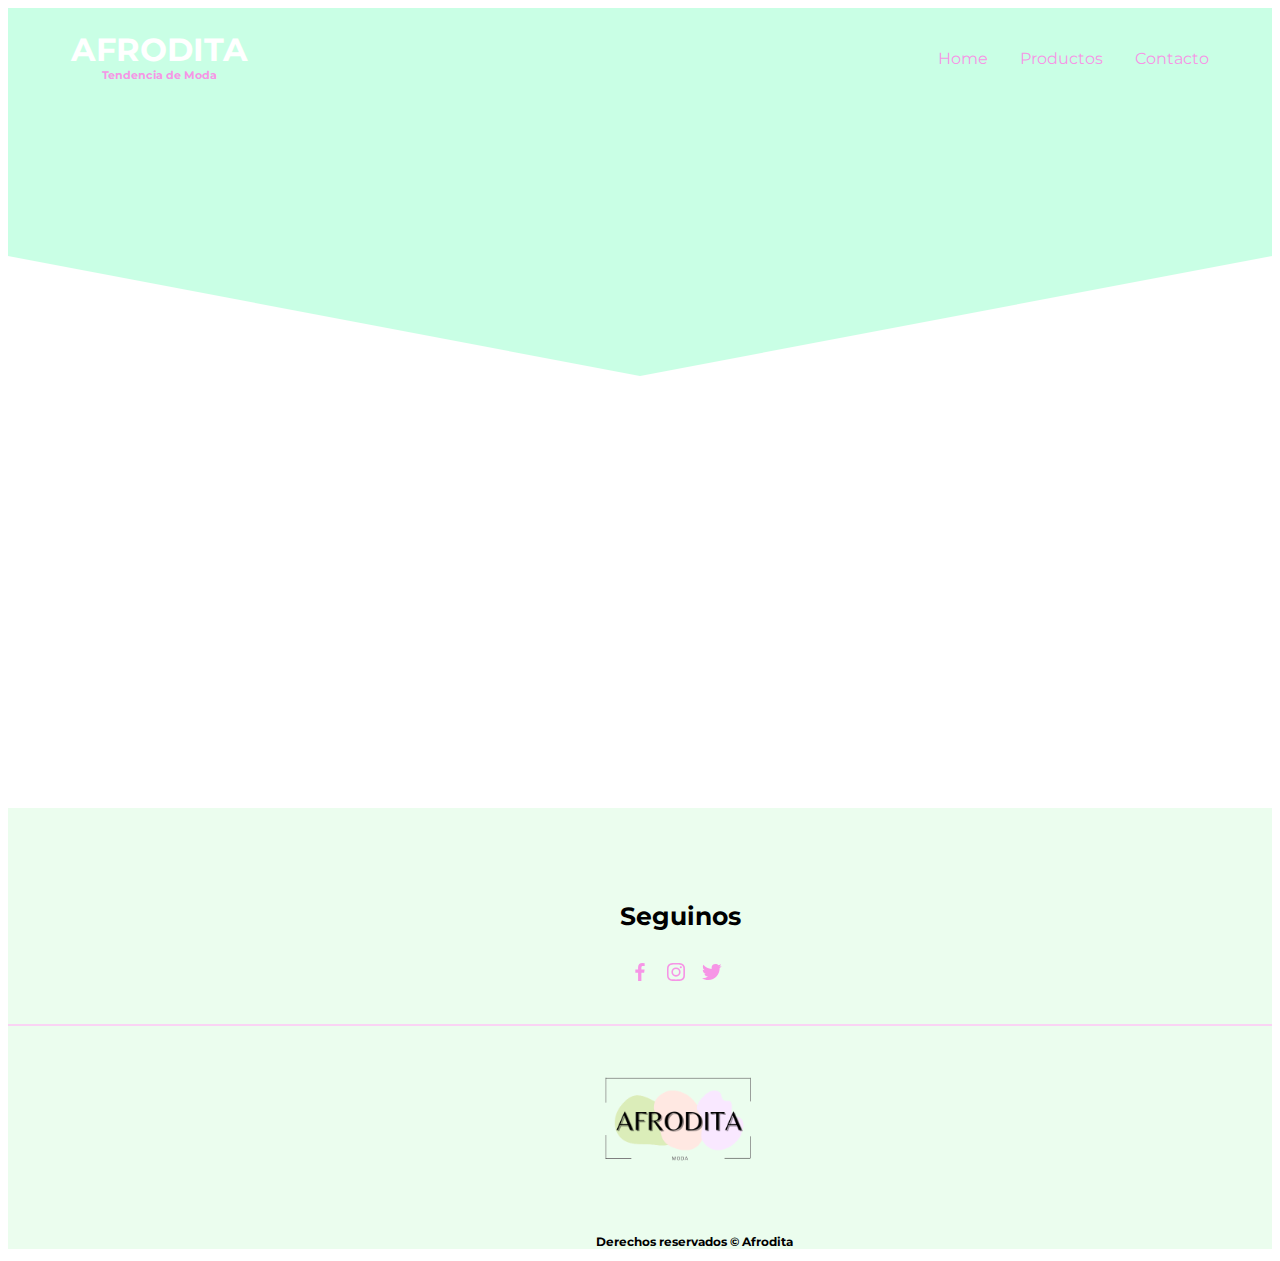
==== blusas.html @ 9b5786ff "first commit" ====
<!DOCTYPE html>
<html lang="es">
<head>
    <meta charset="UTF-8">
    <meta http-equiv="X-UA-Compatible" content="IE=edge">
    <meta name="viewport" content="width=device-width, initial-scale=1.0">
    <title>Afrodita Moda</title>
    <link rel="shortcut icon" href="Imagenes/favicon (1).ico" type="image/x-icon">
    <link rel="icon" href="/favicon.ico" type="image/x-icon">
    <link rel="stylesheet" href="Css/categorias.css">
</head>
<body>
    <header class="Encabezado">
        <nav class="contenedor">
            <div class="logo">
                <h1 class="tituloNav">AFRODITA</h1>
                <h6 class="tituloNav2">Tendencia de Moda</h6>
            </div>
            <ul class="menu">
                <li class="items">
                        <a href="Index.html" class="menu">Home</a>
                    
                </li>
                <li class="items">
                    <a href="Producto.html" class="menu">Productos</a>
                </li>
                <li class="items">
                    <a href="Contacto.html" class="menu">Contacto</a>
                    
                </li>
                
            </ul>
            
        </nav>    
    </header>
    <main>
    </main>
    <footer class="footer">
        <selection class="Nosotros">
           <div class="FooterDiv2">
            <h3>Seguinos</h3>
            <a href="#" class="redesSociales"><img src="Imagenes/ImagenesSvg/facebook.svg" class="redesSociales"></a>
            <a href="#" class="redesSociales"><img src="Imagenes/ImagenesSvg/Instagram.svg" class="redesSociales"></a>
            <a href="#" class="redesSociales"><img src="Imagenes/ImagenesSvg/twitter.svg" class="redesSociales"></a>
           </div>
        </selection>
        <section>
            <img src="Imagenes/logo-modified.png" alt="Logo-de-Afrodita" class="Logo-de-Afrodita">
            <h3 class="footer__copyright">Derechos reservados &copy; Afrodita</h3>
        </section>
       
        
    </footer>
</body>
</html>
---- Css/categorias.css ----
@import url('https://fonts.googleapis.com/css2?family=Baskervville&family=Montserrat:wght@200;300;400&display=swap');
/*Aceder a los root desde cualquier elemento*/

body{
    font-family: 'Baskervville', serif;
    font-family: 'Montserrat', sans-serif;
}
.Encabezado{
    width: 100%;
    height: 100vh;
    min-height: 600px;
    max-height: 800px;
    position: relative;
    display: grid;
    grid-template-rows: 100px 1fr;
    
   

}
/*Estilo para el efecto del encavezado*/
.Encabezado::before{
    content: "";
    position: absolute;
    top: 0;
    left: 0;
    width: 100%;
    height: 100%;
   background-image: url(../Imagenes/Verde.jpg),linear-gradient(180deg, #0000008c, 0%,#0000008c 100%);
   background-size: cover;
   clip-path: polygon(0 0, 100% 0, 100% 31%, 50% 46%, 0 31%);
   z-index: -1;
}
/*Navegacion*/
.nav{
    height: 100%;
    display: flex;
    align-items: center;
}

.contenedor{/**/
    width: 90%;
    max-width: 1200px;
    margin: 0 auto;
    display: flex;
    align-items: center;
    
}
.logo{
    color: white;
    
}
.tituloNav2{
    margin-top: -2em;
    text-align: center;
    color: #F695E6;
}
.menu{
    
    margin-left: auto;
    padding: 0;
    display: grid;
    grid-auto-flow: column;
    grid-auto-columns: max-content;
    gap: 2em;
    justify-content: end;
}

.menu{
    color:#F695E6 ;
    text-decoration: none;

}

.items{
    list-style: none;
   
}
.items:hover{
    background-color: white;  
}
.menu:hover{
    color:#95F6A5;
}

/*Main*/
.ul{
    width: 940px;
    margin: 0 auto;
    padding: 50px;
    list-style: none;
}
.Mercancias{
    display: inline-block;
    border: 2px solid #D3FAD9;
    text-align: center;
    width: 46%;
    margin: 16px 1.5%;
    padding: 30px 20px;
    border-radius: 10px;
    box-sizing: border-box;
    vertical-align: top;
    list-style: none;
}
.Mercancias:hover{
    border-color: #FAD3F4;
}


/*footer*/
.footer{
    background-color: #EBFDEE;
 }
 
.Nosotros{
     display: flex;
     border-bottom: 2px solid #FAD3F4;
     padding: 36px;
     flex-wrap: wrap;
 }
.FooterDiv2{
    margin-top: 2em;
    margin-left: 36em;
}
.FooterDiv2 h3{
   
    font-size: 25px;
    height: 34px;
}
.redesSociales{
   margin-left: 4px;
}
.Logo-de-Afrodita{
    width: 12em;
    margin-left: 36em;
}

.footer__copyright{
    font-size: 12px;
    margin-left: 49em;
}
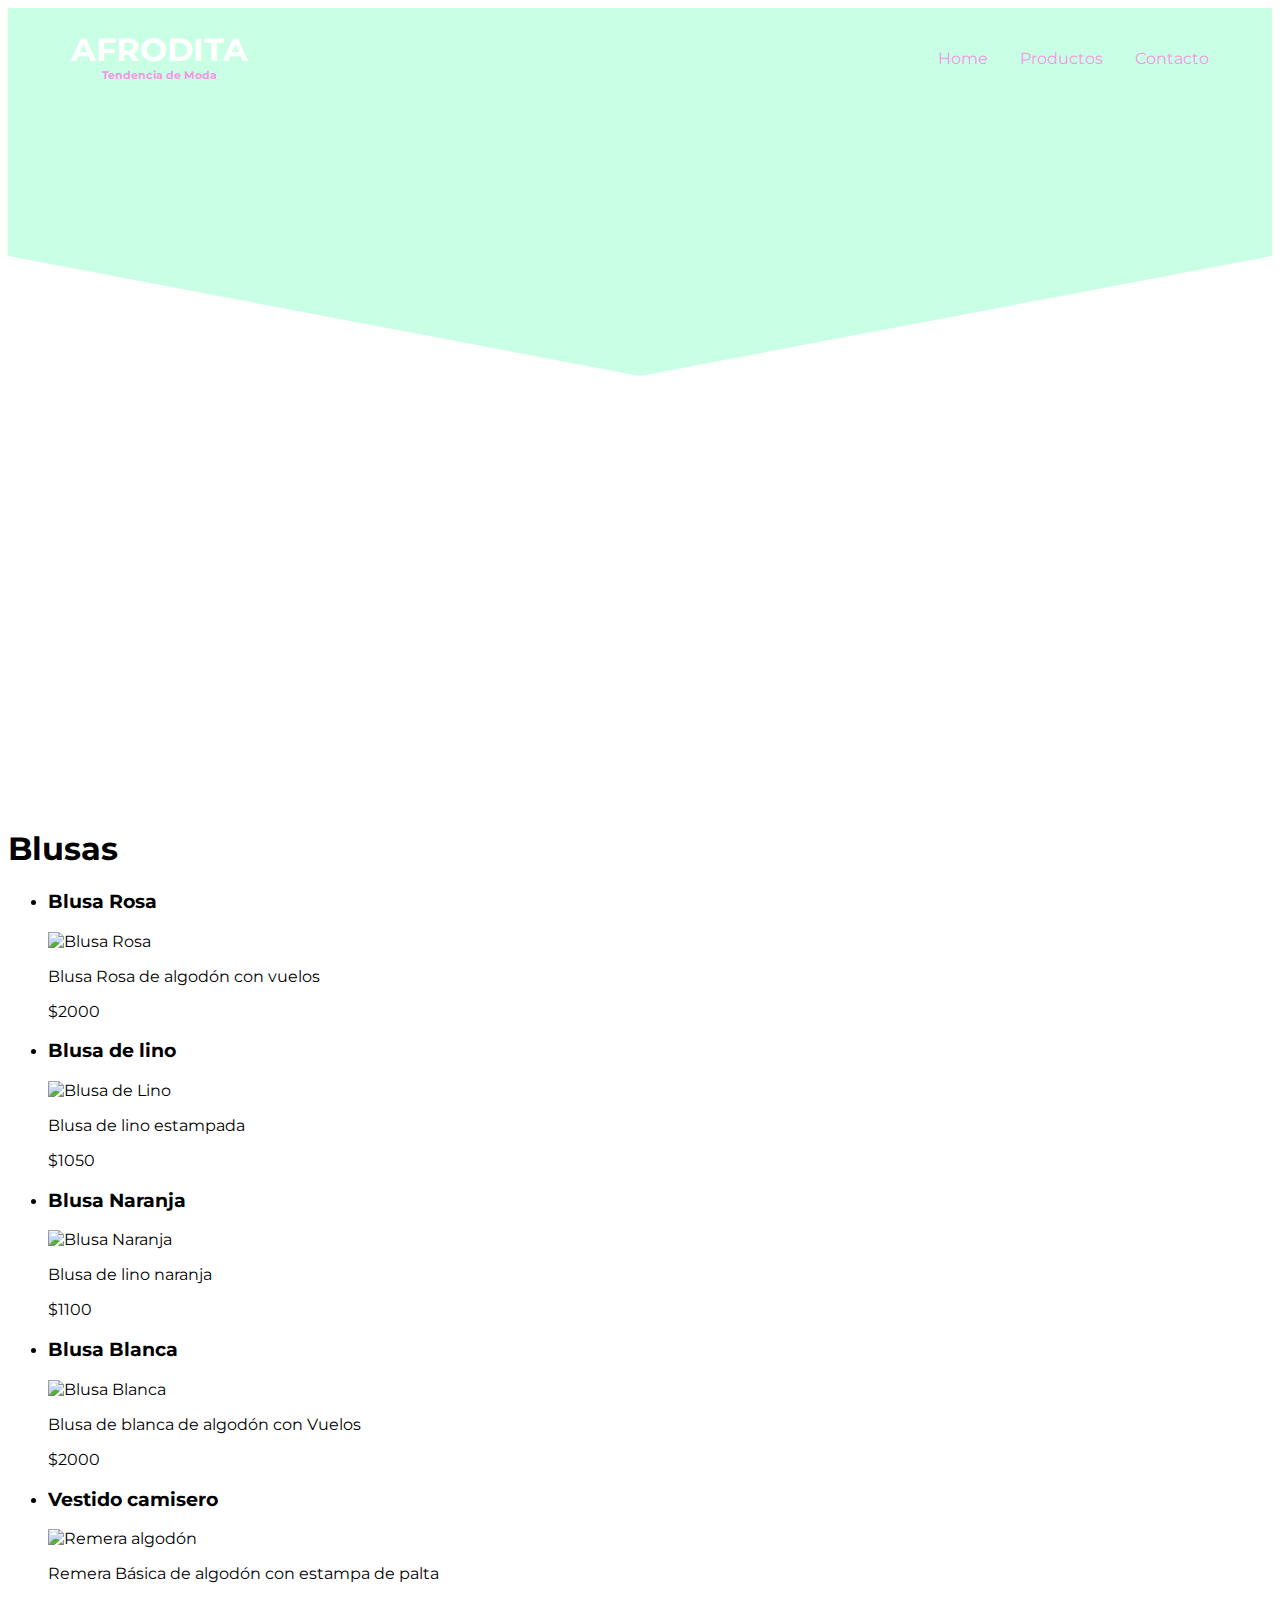
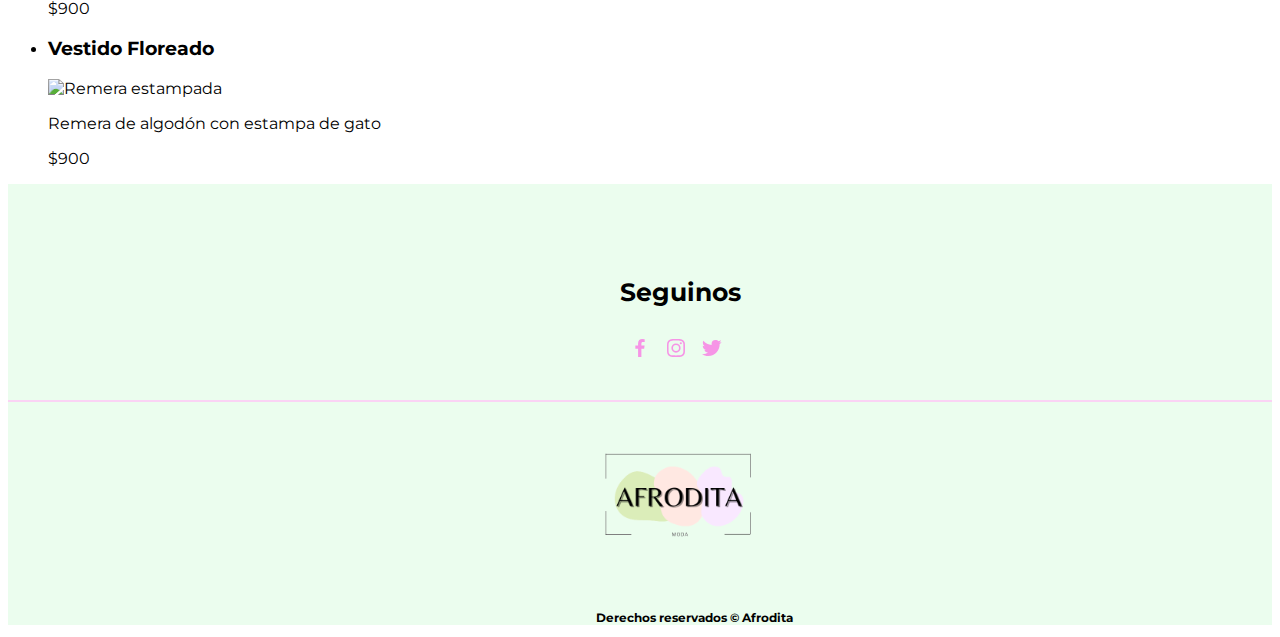
==== commit 02a255ec: "Update blusas.html" ====
--- a/blusas.html
+++ b/blusas.html
@@ -33,8 +33,51 @@
             
         </nav>    
     </header>
-    <main>
-    </main>
+
+            <main>
+                <section class="iniciocontenedor">
+                    <h1 class="inicio"> Blusas</h1>
+                </section>
+                <ul class="Cuerpo">
+                    <li class="Contenido">
+                        <h3 class="Enunciado">Blusa Rosa</h3>
+                        <img class="ImagenesPortadas" src="imagenes/imagenes/blusarosa.jpg" alt="Blusa Rosa ">
+                        <p class="DescripcionPortada">Blusa Rosa de algodón con vuelos</p>
+                        <P class="Precio">$2000</P>
+                    </li>
+                    <li class="Contenido">
+                        <h3 class="Enunciado">Blusa de lino</h3>
+                        <img class="ImagenesPortadas" src="imagenes/imagenes/blusalinoestampada.jpg" alt="Blusa de Lino">
+                        <p class="DescripcionPortada">Blusa de lino estampada </p>
+                        <P class="Precio">$1050</P>
+                    </li>
+                    <li class="Contenido">
+                        <h3 class="Enunciado">Blusa Naranja</h3>
+                        <img class="ImagenesPortadas" src="imagenes/imagenes/blusalinonaranja.jpg" alt="Blusa Naranja">
+                        <p class="DescripcionPortada">Blusa de lino naranja</p>
+                        <P class="Precio">$1100</P>
+                    </li>
+                    <li class="Contenido">
+                        <h3 class="Enunciado">Blusa Blanca</h3>
+                        <img class="ImagenesPortadas" src="imagenes/imagenes/blusablancanbroderi.jpg" alt="Blusa Blanca">
+                        <p class="DescripcionPortada">Blusa de blanca de algodón con Vuelos</p>
+                        <P class="Precio">$2000</P>
+                    </li>
+                    <li class="Contenido">
+                        <h3 class="Enunciado">Vestido camisero</h3>
+                        <img class="ImagenesPortadas" src="imagenes/imagenes/remerablancapalta.jpg" alt="Remera algodón">
+                        <p class="DescripcionPortada">Remera Básica de algodón con estampa de palta </p>
+                        <P class="Precio">$900</P>
+                    </li>
+                    <li class="Contenido">
+                        <h3 class="Enunciado">Vestido Floreado</h3>
+                        <img class="ImagenesPortadas" src="imagenes/imagenes/remeragato.jpg" alt="Remera estampada">
+                        <p class="DescripcionPortada">Remera de algodón con estampa de gato</p>
+                        <P class="Precio">$900</P>
+                    </li>
+                </ul>
+            </main>
+
     <footer class="footer">
         <selection class="Nosotros">
            <div class="FooterDiv2">
@@ -52,4 +95,4 @@
         
     </footer>
 </body>
-</html>+</html>
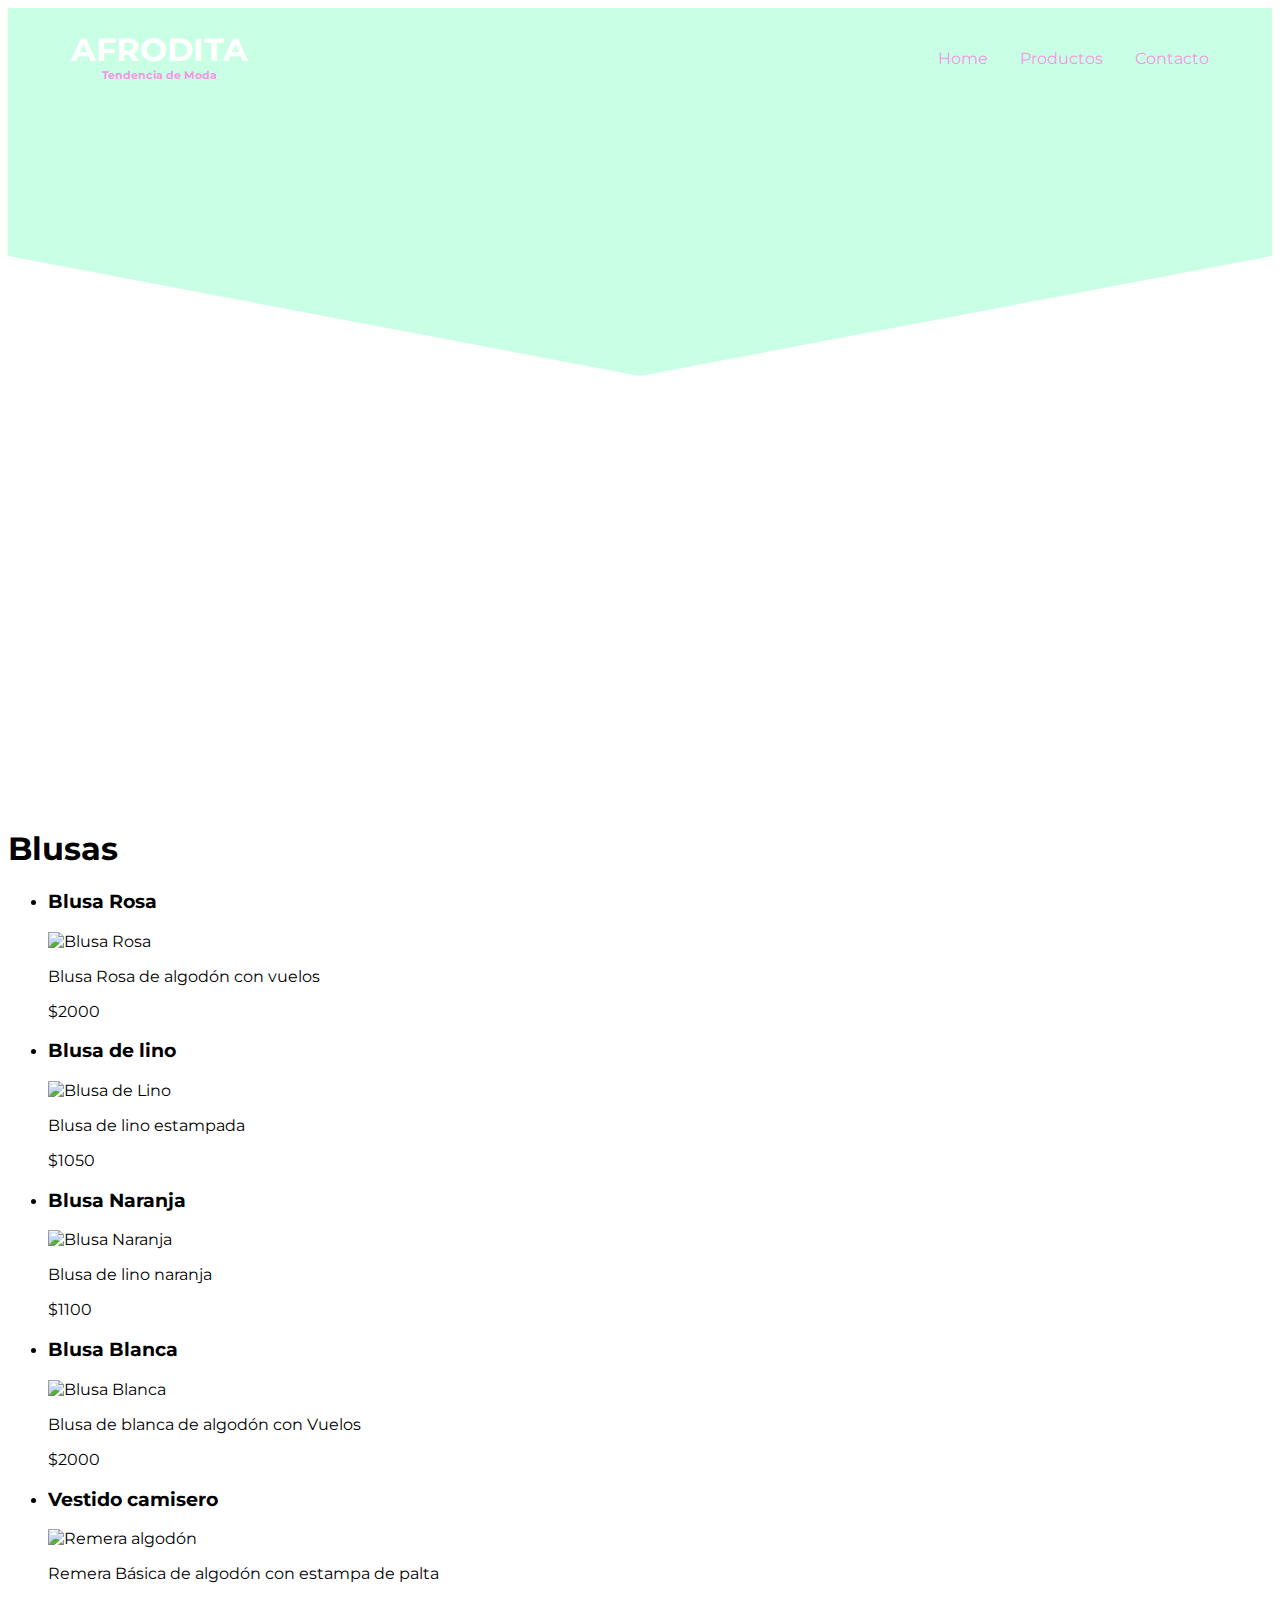
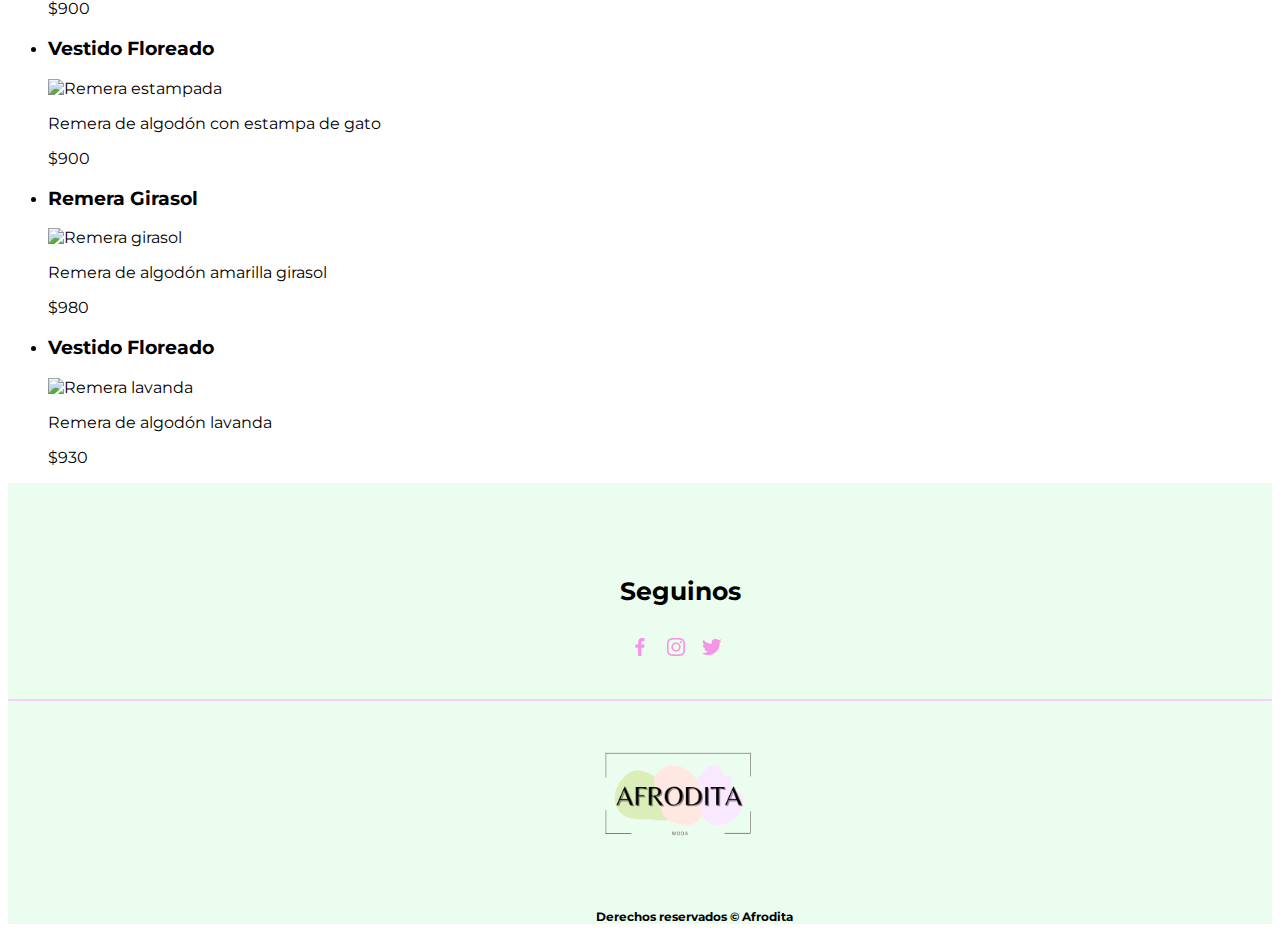
==== commit 0083dd66: "Update blusas.html" ====
--- a/blusas.html
+++ b/blusas.html
@@ -75,6 +75,18 @@
                         <p class="DescripcionPortada">Remera de algodón con estampa de gato</p>
                         <P class="Precio">$900</P>
                     </li>
+                    <li class="Contenido">
+                        <h3 class="Enunciado">Remera Girasol</h3>
+                        <img class="ImagenesPortadas" src="imagenes/imagenes/remeraamarillagirasol.jpg" alt="Remera girasol">
+                        <p class="DescripcionPortada">Remera de algodón amarilla girasol</p>
+                        <P class="Precio">$980</P>
+                    </li>
+                    <li class="Contenido">
+                        <h3 class="Enunciado">Vestido Floreado</h3>
+                        <img class="ImagenesPortadas" src="imagenes/imagenes/remeralavanda.jpg" alt="Remera lavanda">
+                        <p class="DescripcionPortada">Remera de algodón lavanda </p>
+                        <P class="Precio">$930</P>
+                    </li>
                 </ul>
             </main>
 
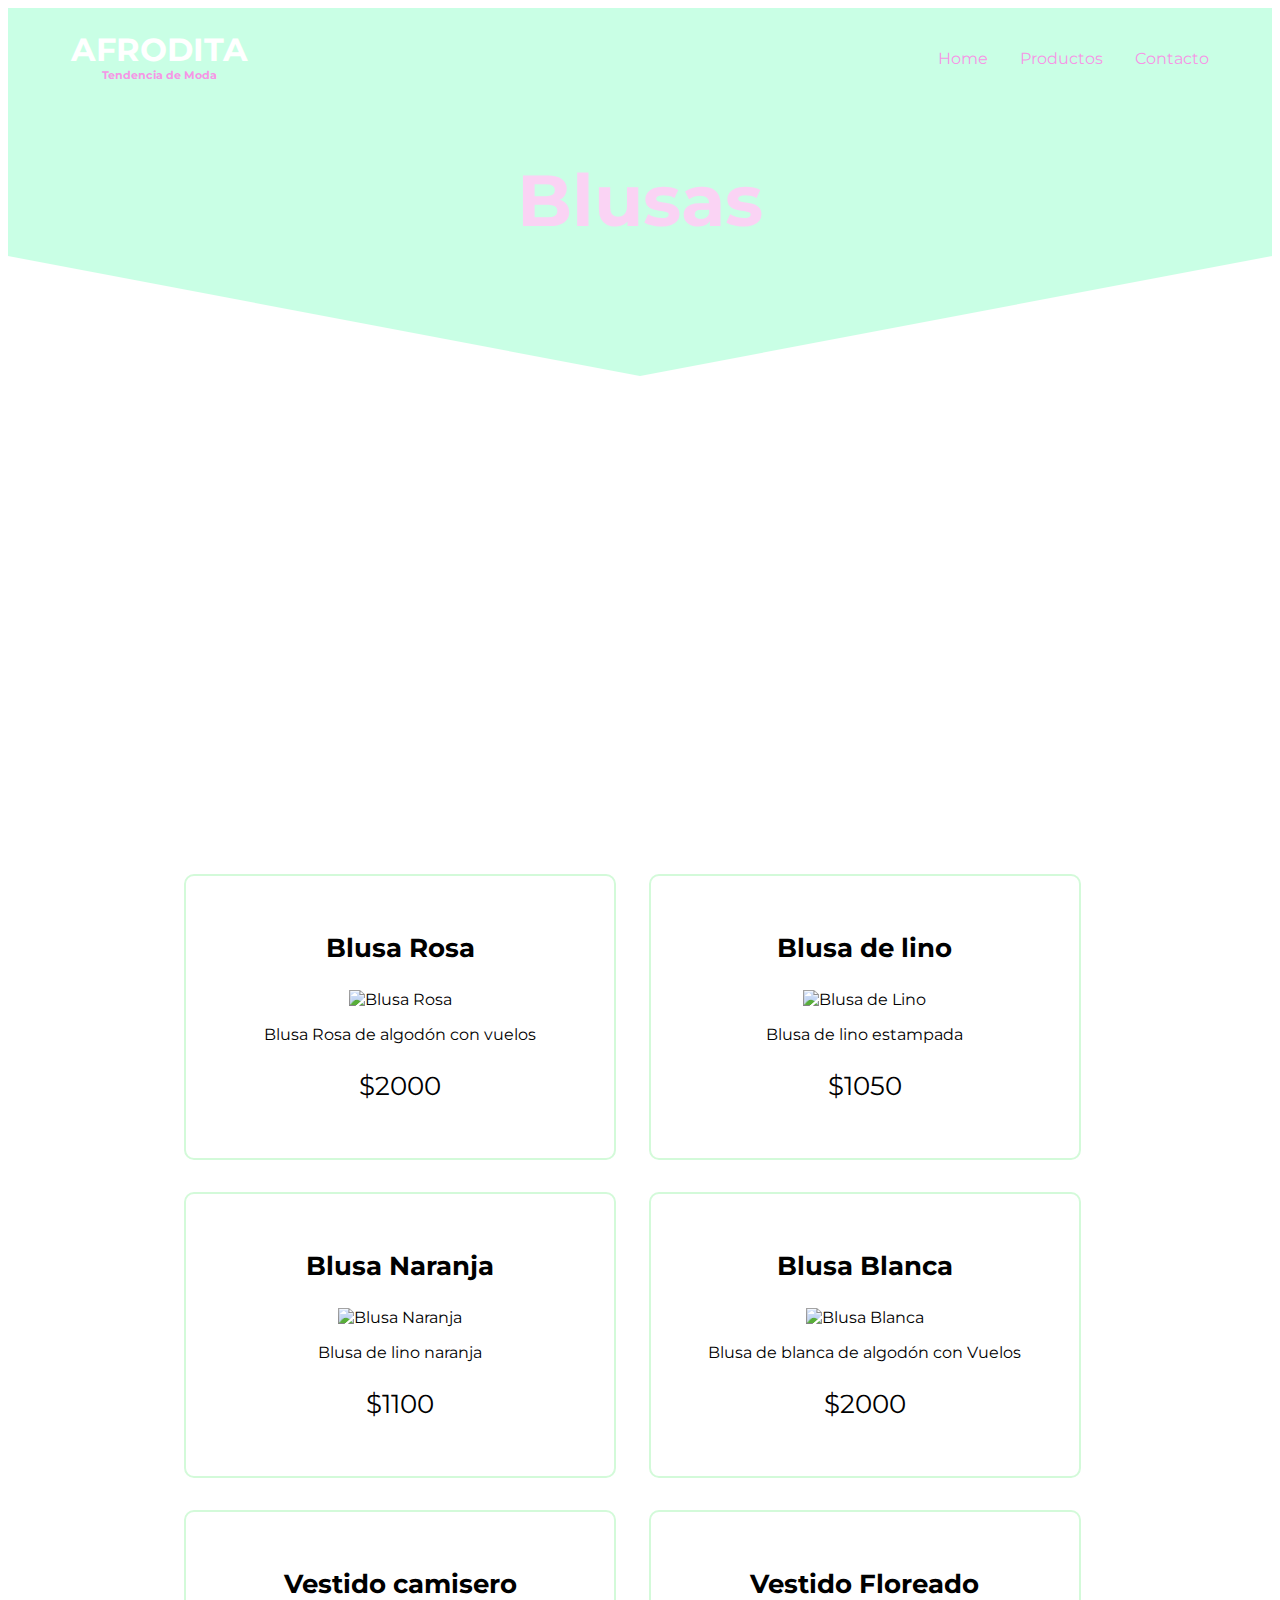
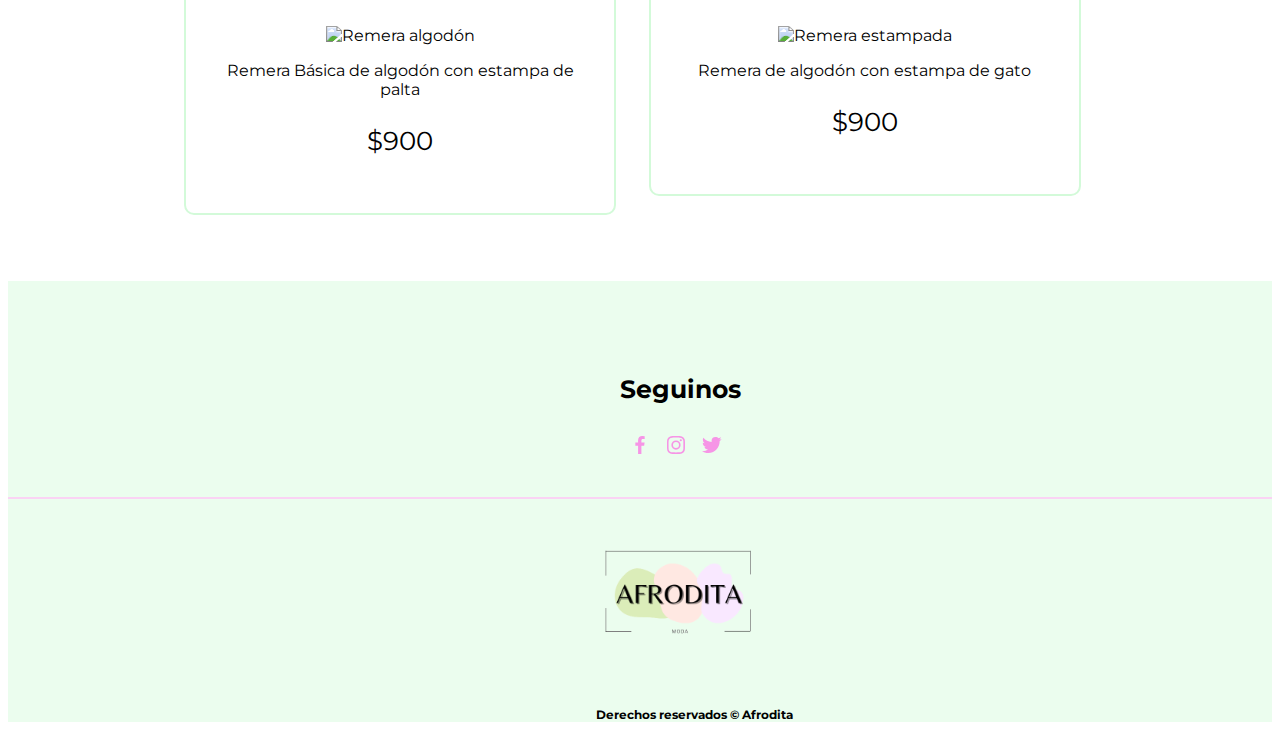
==== commit 56c15336: "Nuevos Cambios" ====
--- a/blusas.html
+++ b/blusas.html
@@ -31,13 +31,14 @@
                 
             </ul>
             
-        </nav>    
+        </nav>   
+        <section class="InicioContenedor">
+            <h1 class="InicioContenedor Inicio1">Blusas</h1>
+           
+        </section>  
     </header>
 
             <main>
-                <section class="iniciocontenedor">
-                    <h1 class="inicio"> Blusas</h1>
-                </section>
                 <ul class="Cuerpo">
                     <li class="Contenido">
                         <h3 class="Enunciado">Blusa Rosa</h3>
@@ -75,18 +76,6 @@
                         <p class="DescripcionPortada">Remera de algodón con estampa de gato</p>
                         <P class="Precio">$900</P>
                     </li>
-                    <li class="Contenido">
-                        <h3 class="Enunciado">Remera Girasol</h3>
-                        <img class="ImagenesPortadas" src="imagenes/imagenes/remeraamarillagirasol.jpg" alt="Remera girasol">
-                        <p class="DescripcionPortada">Remera de algodón amarilla girasol</p>
-                        <P class="Precio">$980</P>
-                    </li>
-                    <li class="Contenido">
-                        <h3 class="Enunciado">Vestido Floreado</h3>
-                        <img class="ImagenesPortadas" src="imagenes/imagenes/remeralavanda.jpg" alt="Remera lavanda">
-                        <p class="DescripcionPortada">Remera de algodón lavanda </p>
-                        <P class="Precio">$930</P>
-                    </li>
                 </ul>
             </main>
 
@@ -107,4 +96,4 @@
         
     </footer>
 </body>
-</html>
+</html>--- a/Css/categorias.css
+++ b/Css/categorias.css
@@ -82,14 +82,23 @@
     color:#95F6A5;
 }
 
+.InicioContenedor{
+    text-align: center;
+    font-size: 24px;
+}
+.Inicio1{
+    font-size: 3em;
+    color: #FAD3F4 ;
+}
+
 /*Main*/
-.ul{
+.Cuerpo{
     width: 940px;
     margin: 0 auto;
     padding: 50px;
     list-style: none;
 }
-.Mercancias{
+.Contenido{
     display: inline-block;
     border: 2px solid #D3FAD9;
     text-align: center;
@@ -99,10 +108,32 @@
     border-radius: 10px;
     box-sizing: border-box;
     vertical-align: top;
-    list-style: none;
 }
-.Mercancias:hover{
+
+.Contenido:hover{
     border-color: #FAD3F4;
+}
+.ImagenesPortadas{
+    width: 242px;
+    height: 308px;
+}
+
+.ImagenesPortadas:hover{
+    width: 246px;
+    height: 312px;
+}
+
+.Enunciado{
+    font-size: 26px;
+}
+.Enunciado:hover{
+    font-size: 30px;
+}
+.DescripcionPortada{
+    font-size: 16px;
+}
+.Precio{
+    font-size: 26px;
 }
 
 
